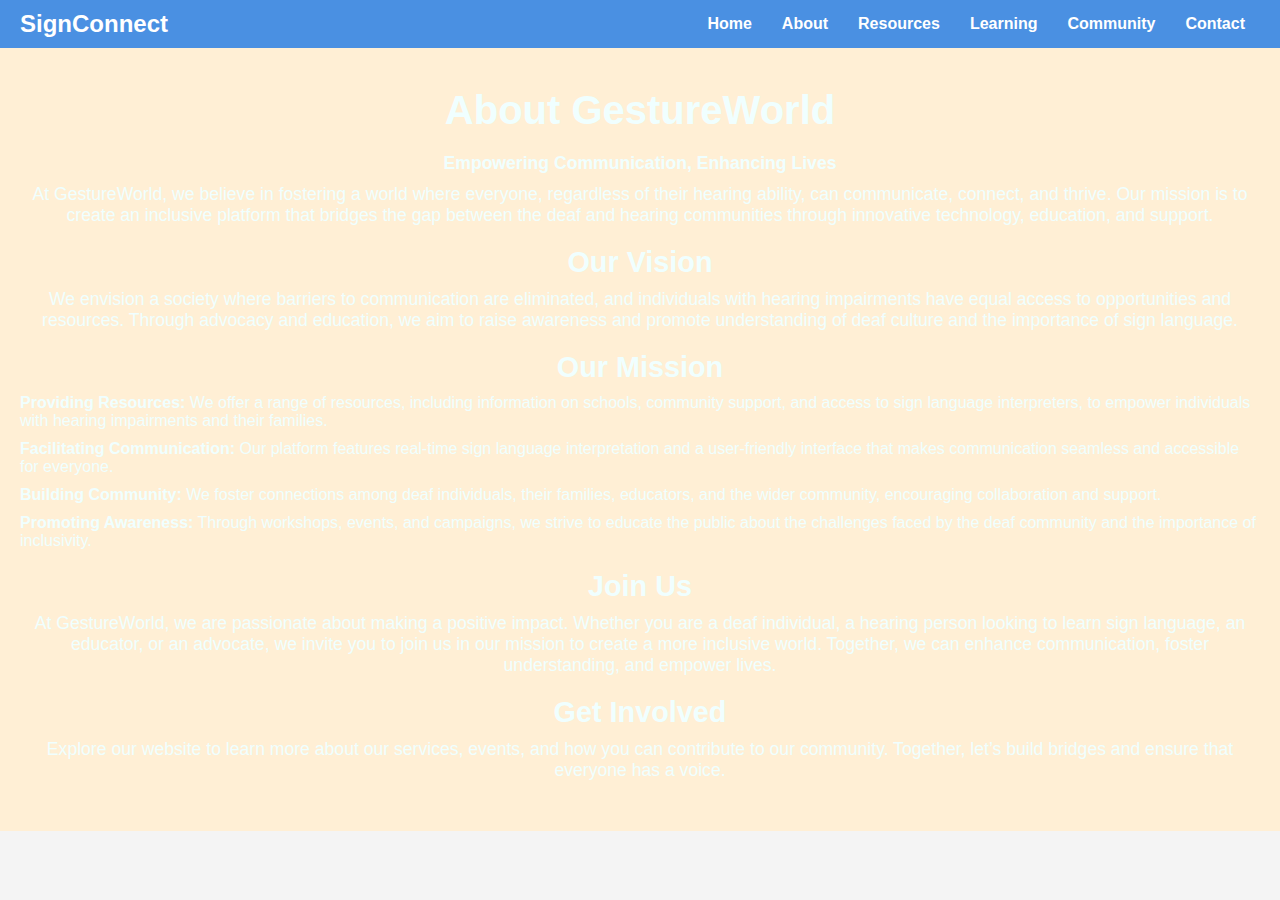
==== about.html @ c3b694fb "Add files via upload" ====
<!DOCTYPE html>
<html lang="en">
<head>
    <meta charset="UTF-8">
    <meta name="viewport" content="width=device-width, initial-scale=1.0">
    <title>About</title>
    <link rel="stylesheet" href="about.css">
</head>
<body>
 
    <header>
        <div class="logo">
            <h1>SignConnect</h1> 
        </div>
        <nav>
            <div class="menu-toggle" id="mobile-menu">
                <span class="bar"></span>
                <span class="bar"></span>
                <span class="bar"></span>
            </div>
            <ul class="nav-list">
                <li><a href="index.html">Home</a></li>
                <li><a href="about.html">About</a></li>
                <li><a href="resources.html">Resources</a></li>
                <li><a href="learning.html">Learning</a></li>
                <li><a href="community.html">Community</a></li>
                <li><a href="contact.html">Contact</a></li>
            </ul>
        </nav>
    </header>

    <section id="about" class="about-section">
        <div class="container">
            <h2>About GestureWorld</h2>
            <p><strong>Empowering Communication, Enhancing Lives</strong></p>
    
            <p>
                At GestureWorld, we believe in fostering a world where everyone, regardless of their hearing ability, can communicate, connect, and thrive. Our mission is to create an inclusive platform that bridges the gap between the deaf and hearing communities through innovative technology, education, and support.
            </p>
    
            <h3>Our Vision</h3>
            <p>
                We envision a society where barriers to communication are eliminated, and individuals with hearing impairments have equal access to opportunities and resources. Through advocacy and education, we aim to raise awareness and promote understanding of deaf culture and the importance of sign language.
            </p>
    
            <h3>Our Mission</h3>
            <ul>
                <li><strong>Providing Resources:</strong> We offer a range of resources, including information on schools, community support, and access to sign language interpreters, to empower individuals with hearing impairments and their families.</li>
                <li><strong>Facilitating Communication:</strong> Our platform features real-time sign language interpretation and a user-friendly interface that makes communication seamless and accessible for everyone.</li>
                <li><strong>Building Community:</strong> We foster connections among deaf individuals, their families, educators, and the wider community, encouraging collaboration and support.</li>
                <li><strong>Promoting Awareness:</strong> Through workshops, events, and campaigns, we strive to educate the public about the challenges faced by the deaf community and the importance of inclusivity.</li>
            </ul>
    
            <h3>Join Us</h3>
            <p>
                At GestureWorld, we are passionate about making a positive impact. Whether you are a deaf individual, a hearing person looking to learn sign language, an educator, or an advocate, we invite you to join us in our mission to create a more inclusive world. Together, we can enhance communication, foster understanding, and empower lives.
            </p>
    
            <h3>Get Involved</h3>
            <p>
                Explore our website to learn more about our services, events, and how you can contribute to our community. Together, let’s build bridges and ensure that everyone has a voice.
            </p>
        </div>
    </section>
    

    <script src="script.js"></script>
</body>
</html>
---- about.css ----
* {
    margin: 0;
    padding: 0;
    box-sizing: border-box;
}

body {
    font-family: Arial, sans-serif;
    background-color: #f4f4f4;
}


header {
    display: flex;
    justify-content: space-between;
    align-items: center;
    background-color: #4a90e2;
    padding: 10px 20px;
    color: white;
}

.logo h1 {
    font-size: 24px;
}

nav {
    position: relative;
}

.menu-toggle {
    display: none;
    flex-direction: column;
    cursor: pointer;
}

.bar {
    height: 4px;
    width: 25px;
    background-color: white;
    margin: 3px 0;
    transition: 0.3s;
}

.nav-list {
    list-style-type: none;
    display: flex;
}

.nav-list li {
    margin: 0 15px;
}

.nav-list li a {
    text-decoration: none;
    color: white;
    font-weight: bold;
    transition: color 0.3s;
}

.nav-list li a:hover {
    color: #ba0a0a;
}

/* Responsive Design */
@media (max-width: 600px) {
    .menu-toggle {
        display: flex;
    }

    .nav-list {
        display: none; /* Initially hidden */
        flex-direction: column;
        position: absolute;
        top: 60px; 
        right: 20px;
        background-color: #4a90e2;
        padding: 10px;
        border-radius: 5px;
    }

    .nav-list.active {
        display: flex; /* Show when active */
    }

    nav ul li {
        margin: 10px 0;
    }
}

/* ABOUT SECTION*/

.about-section {
    background-image: url("https://img.freepik.com/free-photo/dark-blue-plain-wall-background_53876-92976.jpg?t=st=1729061289~exp=1729064889~hmac=1a1ee05577dd827e419858bfae2bd4fa1b04952e13acac9934f347ee50d264d7&w=996");
    color: azure;
    padding: 40px 20px;
    background-color: #f9f9f9;
    text-align: center;
    background-color: #FFEFD5; 

    
}

.about-section h2 {
    font-size: 2.5em;
    margin-bottom: 20px;
}

.about-section h3 {
    font-size: 1.8em;
    margin-top: 20px;
}

.about-section p {
    font-size: 1.1em;
    margin: 10px 0;
}

.about-section ul {
    list-style-type: none;
    padding: 0;
}

.about-section li {
    margin: 10px 0;
    text-align: left; 
}
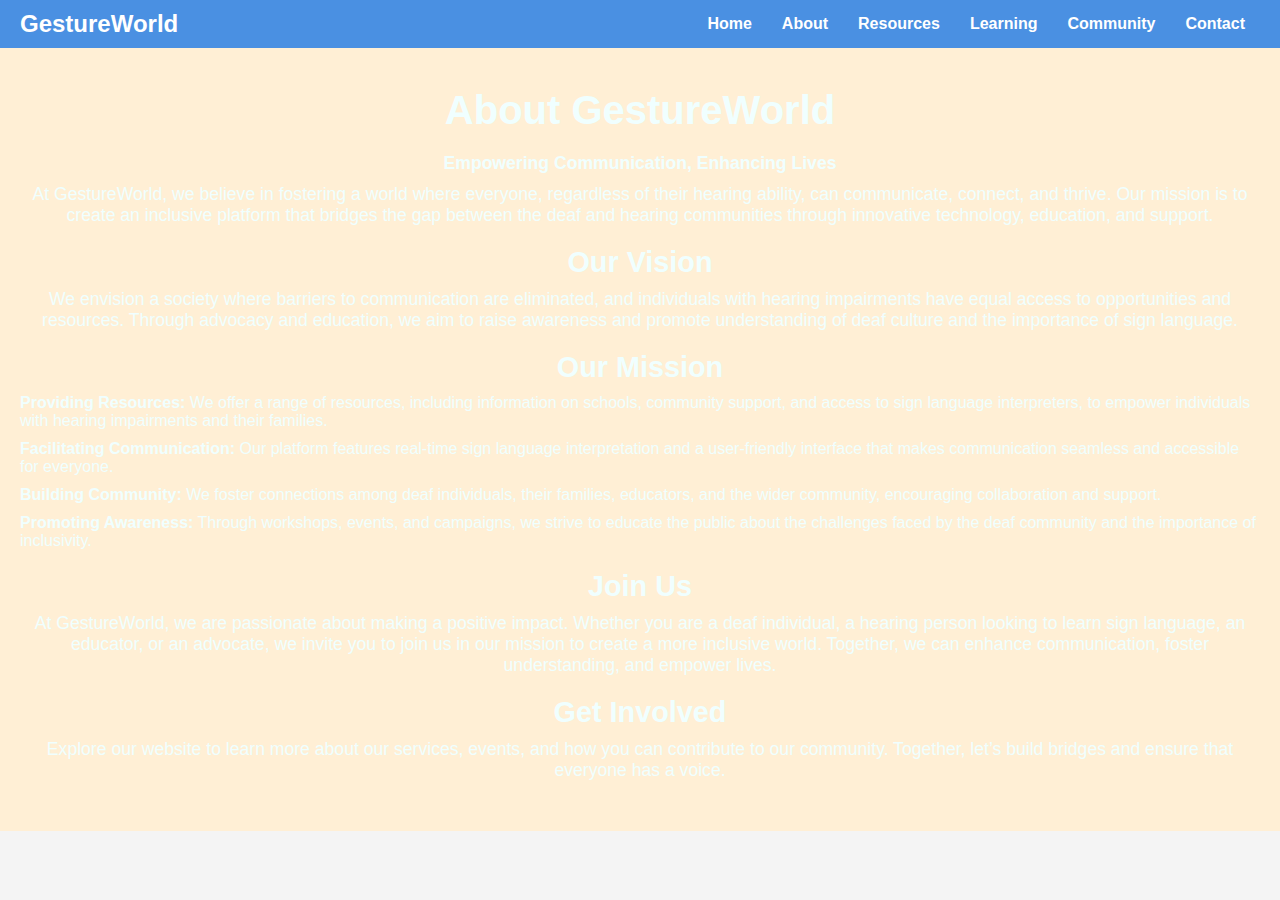
==== commit f0b57019: "Update about.html" ====
--- a/about.html
+++ b/about.html
@@ -10,7 +10,7 @@
  
     <header>
         <div class="logo">
-            <h1>SignConnect</h1> 
+            <h1>GestureWorld</h1> 
         </div>
         <nav>
             <div class="menu-toggle" id="mobile-menu">
@@ -66,4 +66,4 @@
 
     <script src="script.js"></script>
 </body>
-</html>+</html>
